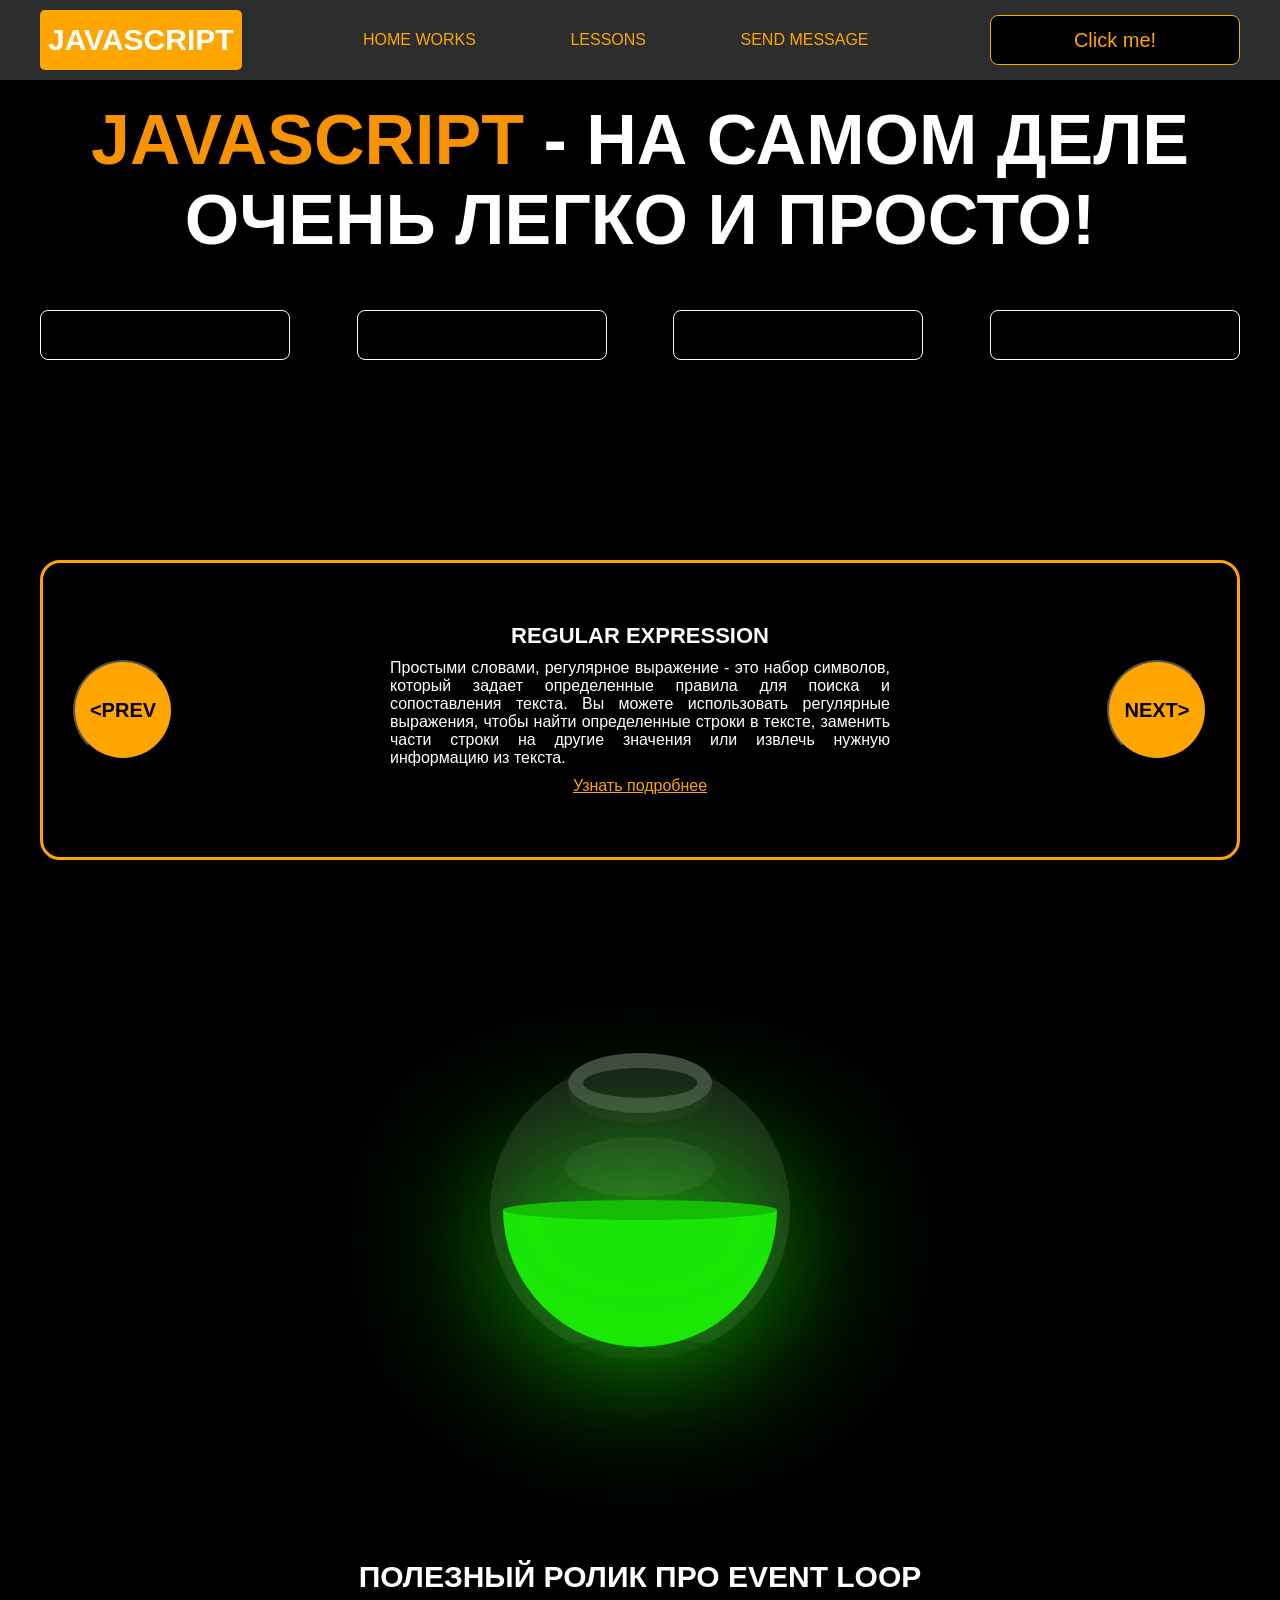
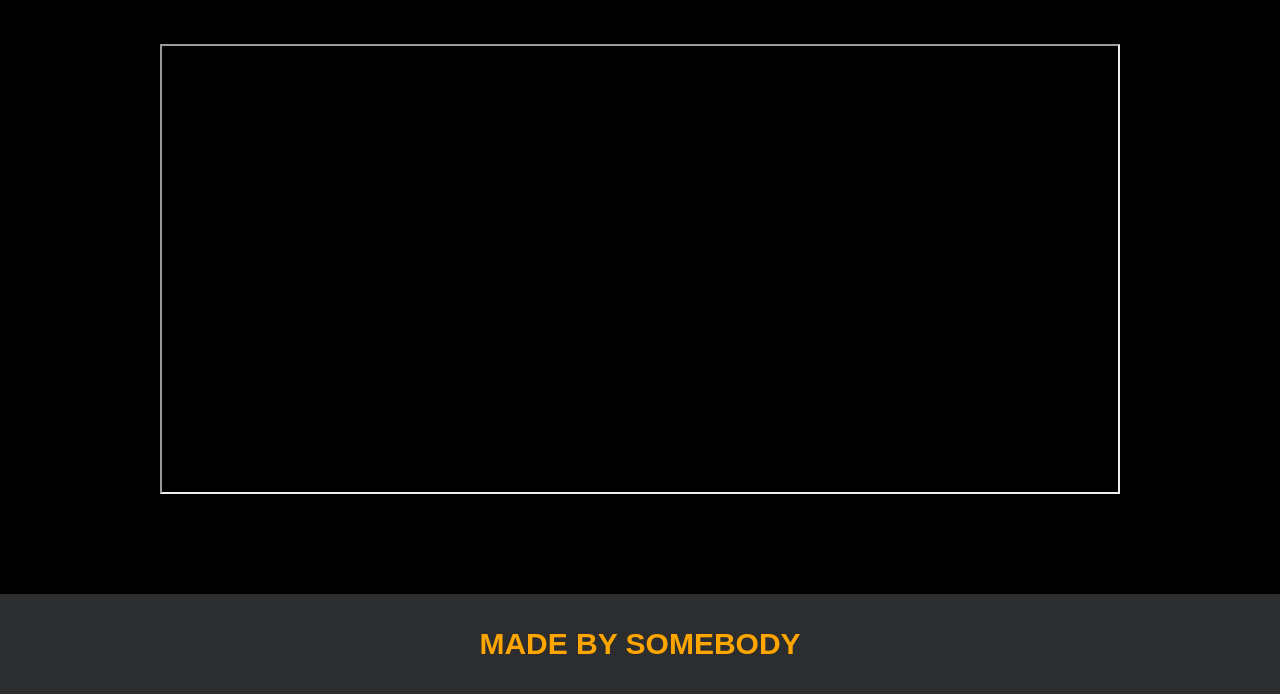
==== index.html @ 0946fb54 "HomeWork1" ====
<!DOCTYPE html>
<html lang="en">
<head>
    <meta charset="UTF-8">
    <title>Java Script</title>
    <link rel="stylesheet" href="css/style.css">
    <link rel="stylesheet" href="css/core.css">
</head>
<body>

<div class="wrapper">
    <div class="header">
        <div class="container">
            <div class="inner_header">
                <a href="index.html">
                    <div class="logotype">
                        <h2>JavaScript</h2>
                    </div>
                </a>
                <ul class="menu">
                    <li class="menu_link">
                        <a href="pages/home_works.html">Home Works</a>
                    </li>
                    <li class="menu_link">
                        <a href="pages/lessons.html">Lessons</a>
                    </li>
                    <li class="menu_link">
                        <a href="https://t.me/baked_toastt" target="_blank">Send message</a>
                    </li>
                </ul>
                <button class="btn" id="btn-get">Click me!</button>
            </div>
        </div>
    </div>

    <div class="main_block">
        <div class="container">
            <div class="inner_main">
                <h1><strong id="js-color">JavaScript</strong> - на самом деле очень легко и просто!</h1>
                <div class="colors-buttons">
                    <button class="btn btn-color"></button>
                    <button class="btn btn-color"></button>
                    <button class="btn btn-color"></button>
                    <button class="btn btn-color"></button>
                </div>
            </div>
        </div>
    </div>

    <div class="slider_block">
        <div class="container">
            <div class="inner_slider">
                <div class="slider">
                    <button class="btn-slide" id="prev">&lt;prev</button>
                    <div class="slide active_slide">
                        <div class="slide_card">
                            <h3>regular expression</h3>
                            <p>Простыми словами, регулярное выражение - это набор символов, который задает определенные правила для поиска и сопоставления текста. Вы можете использовать регулярные выражения, чтобы найти определенные строки в тексте, заменить части строки на другие значения или извлечь нужную информацию из текста.</p>
                            <a href="https://developer.mozilla.org/ru/docs/Web/JavaScript/Guide/Regular_expressions" target="_blank">Узнать подробнее</a>
                        </div>
                    </div>
                    <div class="slide">
                        <div class="slide_card">
                            <h3>recursion</h3>
                            <p>Простыми словами, рекурсия - это, когда функция делает повторяющиеся вызовы самой себя для решения задачи, пока не достигнет определенного условия выхода из рекурсии.</p>
                            <a href="https://learn.javascript.ru/recursion" target="_blank">Узнать подробнее</a>
                        </div>
                    </div>
                    <div class="slide">
                        <div class="slide_card">
                            <h3>json</h3>
                            <p>Простыми словами, JSON - это способ представления данных в виде текста, чтобы они могли быть легко поняты и использованы различными программами. Он использует простые правила для описания объектов и массивов, а также для представления простых типов данных, таких как строки, числа, логические значения и т.д.</p>
                            <a href="https://developer.mozilla.org/ru/docs/Learn/JavaScript/Objects/JSON" target="_blank">Узнать подробнее</a>
                        </div>
                    </div>
                    <div class="slide">
                        <div class="slide_card">
                            <h3>event loop</h3>
                            <p>Простыми словами, event loop похож на дежурного, который непрерывно проверяет, произошло ли какое-либо событие, и реагирует на него, когда оно происходит. Он имеет список задач, которые нужно выполнить, и он перебирает этот список событий одно за другим, обрабатывая каждое событие, когда оно наступает.</p>
                            <a href="https://highload.today/kak-ustroen-event-loop-v-javascript-parallelnaya-model-i-tsikl-sobytij/" target="_blank">Узнать подробнее</a>
                        </div>
                    </div>
                    <button class="btn-slide" id="next">next&gt;</button>
                </div>
            </div>
        </div>
    </div>

    <div class="bottle">
        <div class="container">
            <div class="bottle_inner">
                <a href="pages/monster.html">
                    <div class="bowl">
                        <div class="shadow"></div>
                        <div class="liquid"></div>

                    </div>
                </a>
            </div>
        </div>
    </div>

    <div class="block_video">
        <div class="container">
            <h3>Полезный ролик про Event Loop</h3>
            <div class="inner_block_video">
                <iframe width="80%" height="450" src="https://www.youtube.com/embed/zDlg64fsQow" title="YouTube video player" allow="autoplay; clipboard-write; encrypted-media; gyroscope; picture-in-picture; web-share" allowfullscreen></iframe>
            </div>
        </div>
    </div>

    <div class="footer">
        <div class="container">
            <a href="https://www.instagram.com/baked_toastt/" target="_blank">
                <div class="inner_footer">
                    <h2>Made by Somebody</h2>
                </div>
            </a>
        </div>
    </div>
</div>

<div class="modal">
    <div class="modal_dialog">
        <div class="modal_content">
            <form action="#">
                <div class="modal_close">&#10006;</div>
                <div class="modal_title">Мы свяжемся с вами как можно быстрее!</div>
                <label>
                    <input
                        required
                        placeholder="Ваше имя"
                        name="name"
                        type="text"
                        class="modal_input"
                    >
                </label>
                <label>
                    <input
                        required
                        placeholder="Ваш номер телефона"
                        name="phone"
                        type="text"
                        class="modal_input"
                    >
                </label>
                <button class="btn btn_dark btn_min">Перезвонить мне</button>
            </form>
        </div>
    </div>
</div>

</body>
<script src="js/main.js"></script>
<script src="js/modal.js"></script>
</html>
---- css/style.css ----
/* HEADER */

.header {
    height: 80px;
    background: #2c2d2f;
    display: flex;
    align-items: center;
    width: 100%;
    position: fixed;
    top: 0;
    z-index: 2;
}

.inner_header {
    height: 100%;
    display: flex;
    align-items: center;
    justify-content: space-between;
}

/* LOGOTYPE */

.logotype {
    display: flex;
    align-items: center;
    justify-content: center;
    font-size: 22px;
    height: 60px;
    width: fit-content;
    background: var(--orange);
    padding: 8px;
    color: white;
    border-radius: 5px;
    cursor: pointer;
}

/* HEADER MENU */

.menu {
    display: flex;
    justify-content: space-around;
    width: 600px;
}

.menu_link a {
    color: var(--orange);
    text-transform: uppercase;
}

.menu_link a:hover {
    text-decoration: underline;
}

/* MAIN BLOCK */

.main_block {
    padding: 100px 0;
    background: black;
}

/* BUTTONS COLOR PICKER */

.colors-buttons {
    display: flex;
    justify-content: space-between;
    margin-top: 50px;
}

.btn-color {
    border-radius: 20px;
    border-color: white !important;
}

/* FOOTER */

.footer {
    background: #2c2d2f;
    width: 100%;
}

.inner_footer {
    display: flex;
    align-items: center;
    justify-content: center;
    height: 100px;
}

.footer h2 {
    text-transform: uppercase;
    color: var(--orange);
    font-weight: 600;
}


/* SLIDER BLOCK */

.slider_block {
    padding: 100px 0;
    background: black;
}

.slider {
    position: relative;
    width: 100%;
    height: 300px;
    overflow: hidden;
    border: 3px solid var(--orange);
    border-radius: 20px;
    display: flex;
    align-items: center;
    justify-content: space-between;
    padding: 0 30px;
}

.slide {
    position: absolute;
    top: 60px;
    left: 0;
    width: 100%;
    height: 100%;
    display: none;
    transition: opacity 0.5s ease-in-out;
}

.slide_card {
    color: white;
    margin: 0 auto;
    width: 500px;
    text-align: center;
}

.slide_card h3 {
    color: white;
    text-transform: uppercase;
    font-size: 22px;
}

.slide_card p {
    font-size: 16px;
    text-align: justify;
    margin: 10px 0;
}

.slide_card a {
    color: var(--orange);
    text-decoration: underline;
}

.slide.active_slide {
    display: block;
}

/* VIDEO BLOCK */

.block_video {
    background: black;
    padding: 100px 0;
}

.inner_block_video {
    display: flex;
    justify-content: center;
    margin-top: 50px;
}

/* MODAL */

.modal {
    position: fixed;
    height: 100%;
    width: 100%;
    top: 0;
    left: 0;
    z-index: 2;
    background: rgba(0, 0, 0, 0.5);
    backdrop-filter: blur(10px);
    display: none;
}

.modal_dialog {
    max-width: 500px;
    margin: 200px auto;
}

.modal_content {
    position: relative;
    width: 100%;
    padding: 40px;
    background-color: black;
    border: 2px solid var(--orange);
    border-radius: 4px;
    max-height: 80vh;
    overflow-y: auto;
}

.modal_content form {
    display: flex;
    flex-direction: column;
    align-items: center;
}

.modal_close {
    position: absolute;
    top: 8px;
    right: 14px;
    font-size: 30px;
    color: red;
    opacity: 0.5;
    font-weight: 700;
    border: none;
    background-color: transparent;
    cursor: pointer;
}

.modal_title {
    text-align: center;
    font-size: 22px;
    text-transform: uppercase;
    color: white;
}

.modal_content label, .btn_min {
    width: 100% !important;
    margin-top: 10px;
}

.modal_content input {
    width: 100%;
}

/*-------BOTTLE-------*/

.bottle {
    background: black;
    padding: 100px 0;
}

.bottle_inner {
    display: flex;
    justify-content: center;
    align-items: center;
}

.bowl {
    position: relative;
    width: 300px;
    height: 300px;
    background: rgba(255, 255, 255, 0.1);
    border-radius: 50%;
    border: 8px solid transparent;
    animation: animate 5s linear infinite;
    transform-origin: bottom center;
}

@keyframes animate {
    0% {
        transform: rotate(0deg);
    }
    25% {
        transform: rotate(22deg);
    }
    50% {
        transform: rotate(0deg);
    }
    75% {
        transform: rotate(-22deg);
    }
    100% {
        filter: hue-rotate(360deg);
    }
}

.bowl::before {
    content: "";
    position: absolute;
    top: -15px;
    left: 50%;
    transform: translateX(-50%);
    width: 40%;
    height: 30px;
    border: 15px solid #444;
    border-radius: 50%;
    box-shadow: 0 10px #222;

}

.bowl::after {
    content: "";
    position: absolute;
    top: 35%;
    left: 50%;
    transform: translate(-50%, -50%);
    width: 150px;
    height: 60px;
    background: rgba(255, 255, 255, 0.05);
    transform-origin: center;
    animation: animatebowlshadow 5s linear infinite;
    border-radius: 50%;
    animation-play-state: running;

}


@keyframes animatebowlshadow {
    0% {
        left: 50%;
        width: 150px;
        height: 60px;
    }
    25% {
        left: 55%;
        width: 140px;
        height: 65px;
    }
    50% {
        left: 50%;
        width: 150px;
        height: 60px;
    }
    75% {
        left: 45%;
        width: 140px;
        height: 65px;
    }
    100% {


    }
}


.liquid {
    position: absolute;
    top: 50%;
    left: 5px;
    right: 5px;
    bottom: 5px;
    background: #1ae907;
    border-bottom-left-radius: 150px;
    border-bottom-right-radius: 150px;
    filter: drop-shadow(0 0 80px #1ae907);
    transform-origin: top center;
    animation: animateliquid 5s linear infinite;
    animation-play-state: running;
}

@keyframes animateliquid {
    0% {
        transform: rotate(0deg);
    }
    25% {
        transform: rotate(-22deg);
    }
    30% {
        transform: rotate(-23deg);
    }
    50% {
        transform: rotate(0deg);
    }
    75% {
        transform: rotate(22deg);
    }
    80% {
        transform: rotate(23deg);
    }
    100% {
        transform: rotate(0deg);
    }


}

.liquid::before {
    content: "";
    position: absolute;
    top: -10px;
    width: 100%;
    height: 20px;
    background: #15be05;
    border-radius: 50%;
    filter: drop-shadow(0 0 80px #15be05);
}

.shadow {
    position: absolute;
    top: calc(50% + 150px);
    left: 50%;
    transform: translate(-50%, -50%);
    width: 260px;
    height: 40px;
    background: rgba(0, 0, 0, 0.5);
    border-radius: 50%;
    animation: animateshadow 5s linear infinite;
    animation-play-state: running;

}

@keyframes animateshadow {
    0% {
        left: 50%;
        width: 260px;
        height: 40px;
        top: calc(50% + 150px);

    }

    25% {
        left: 55%;
        width: 265px;
        height: 30px;
        top: calc(50% + 130px);

    }
    50% {
        left: 50%;
        width: 260px;
        height: 40px;
        top: calc(50% + 150px);

    }
    75% {
        left: 45%;
        width: 265px;
        height: 30px;
        top: calc(50% + 130px);

    }
    100% {
    }
}
---- css/core.css ----
* {
    margin: 0;
    padding: 0;
    box-sizing: border-box;
}
.container {
    width: 1200px;
    margin: 0 auto;
}

body {
    font-family: "Britannic Bold", sans-serif;
    background: #c2d0d0;
}

.btn {
    width: 250px;
    height: 50px;
    font-size: 20px;
    cursor: pointer;
    border: 1px solid var(--orange);
    background: black;
    color: var(--orange);
    border-radius: 8px;
}

.btn:hover {
    background: #414349;
}

.btn:active {
    background: #56585D;
    border: 2px solid var(--orange);
}

a {
    text-decoration: none;
}

li {
    list-style: none;
}

h1 {
    text-align: center;
    font-size: 70px;
    color: white;
    margin: 0 auto;
    text-transform: uppercase;
    font-weight: 600;
}

h2 {
    text-align: center;
    font-size: 30px;
    color: white;
    margin: 0 auto;
    text-transform: uppercase;
    font-weight: 600;
}

h3 {
    text-align: center;
    font-size: 30px;
    color: white;
    margin: 0 auto;
    text-transform: uppercase;
    font-weight: 600;
}

h4 {
    font-size: 24px;
    color: white;
    text-transform: uppercase;
    font-weight: 600;
}

strong {
    color: #F79300;
}

label {
    font-size: 24px;
    color: var(--orange);
}

input {
    width: 350px;
    height: 50px;
    font-size: 20px;
    padding-left: 5px;
    color: var(--orange);
    background: black;
    border: 2px solid var(--orange);
}

.checker {
    color: white;
    font-size: 30px;
}

.btn-slide {
    display: block;
    width: 100px;
    height: 100px;
    background: var(--orange);
    color: black;
    font-size: 20px;
    text-transform: uppercase;
    border-radius: 50%;
    font-weight: 800;
    z-index: 1;
}

.btn-slide:hover {
    background: #b68733 !important;
    cursor: pointer;
    color: white;
}

:root {
    --orange: orange;
    --black: black;
}
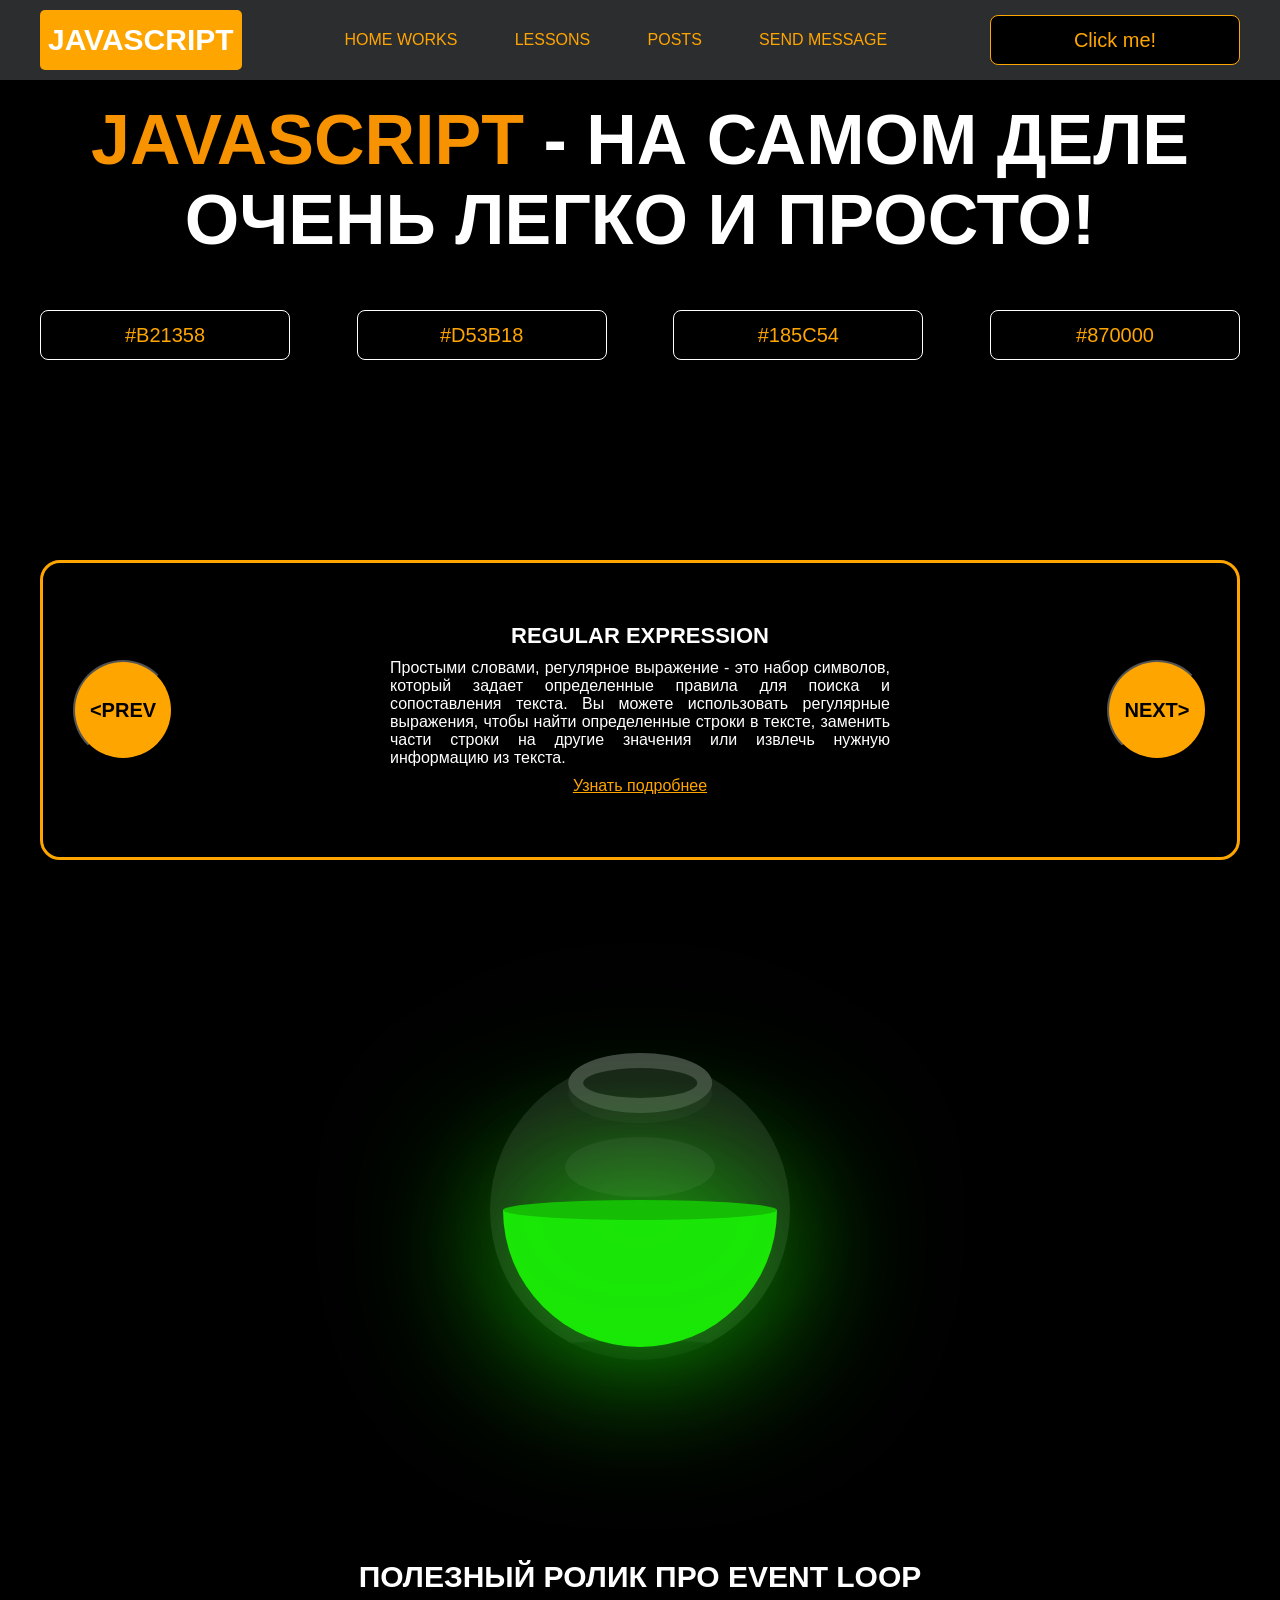
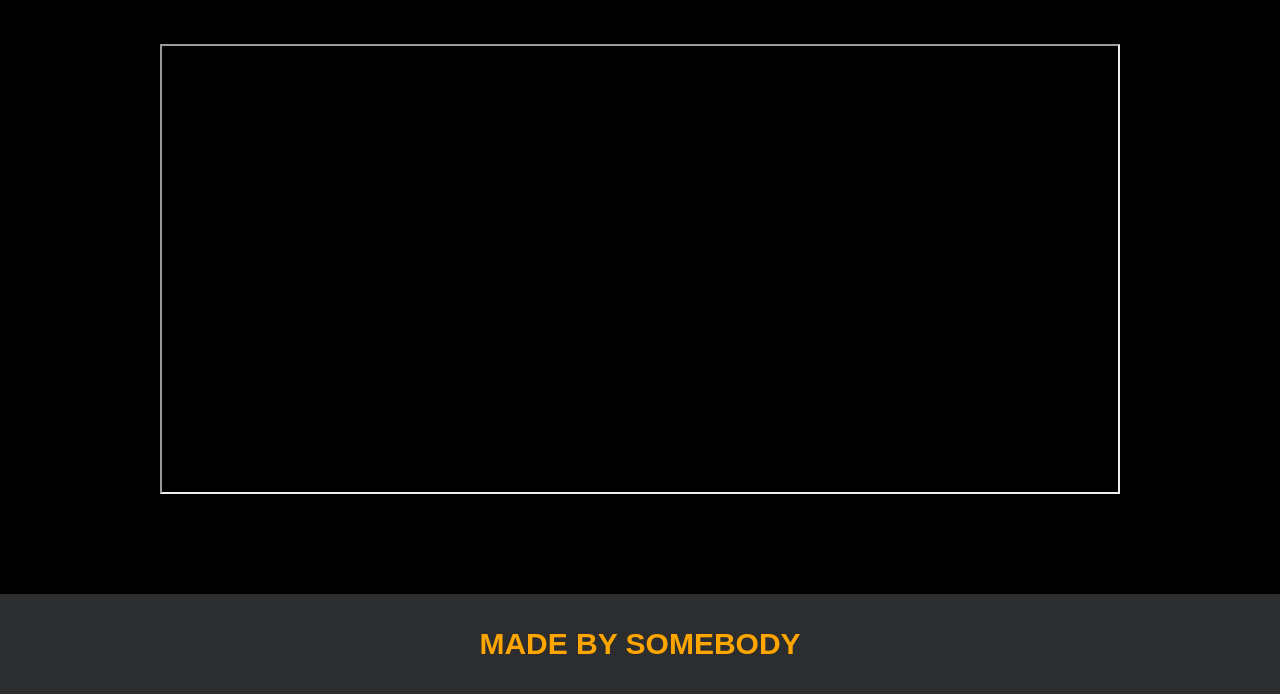
==== commit b7d31e7b: "исправленноеDZ" ====
--- a/index.html
+++ b/index.html
@@ -23,6 +23,9 @@
                     </li>
                     <li class="menu_link">
                         <a href="pages/lessons.html">Lessons</a>
+                    </li>
+                    <li class="menu_link">
+                        <a href="pages/posts.html">Posts</a>
                     </li>
                     <li class="menu_link">
                         <a href="https://t.me/baked_toastt" target="_blank">Send message</a>
